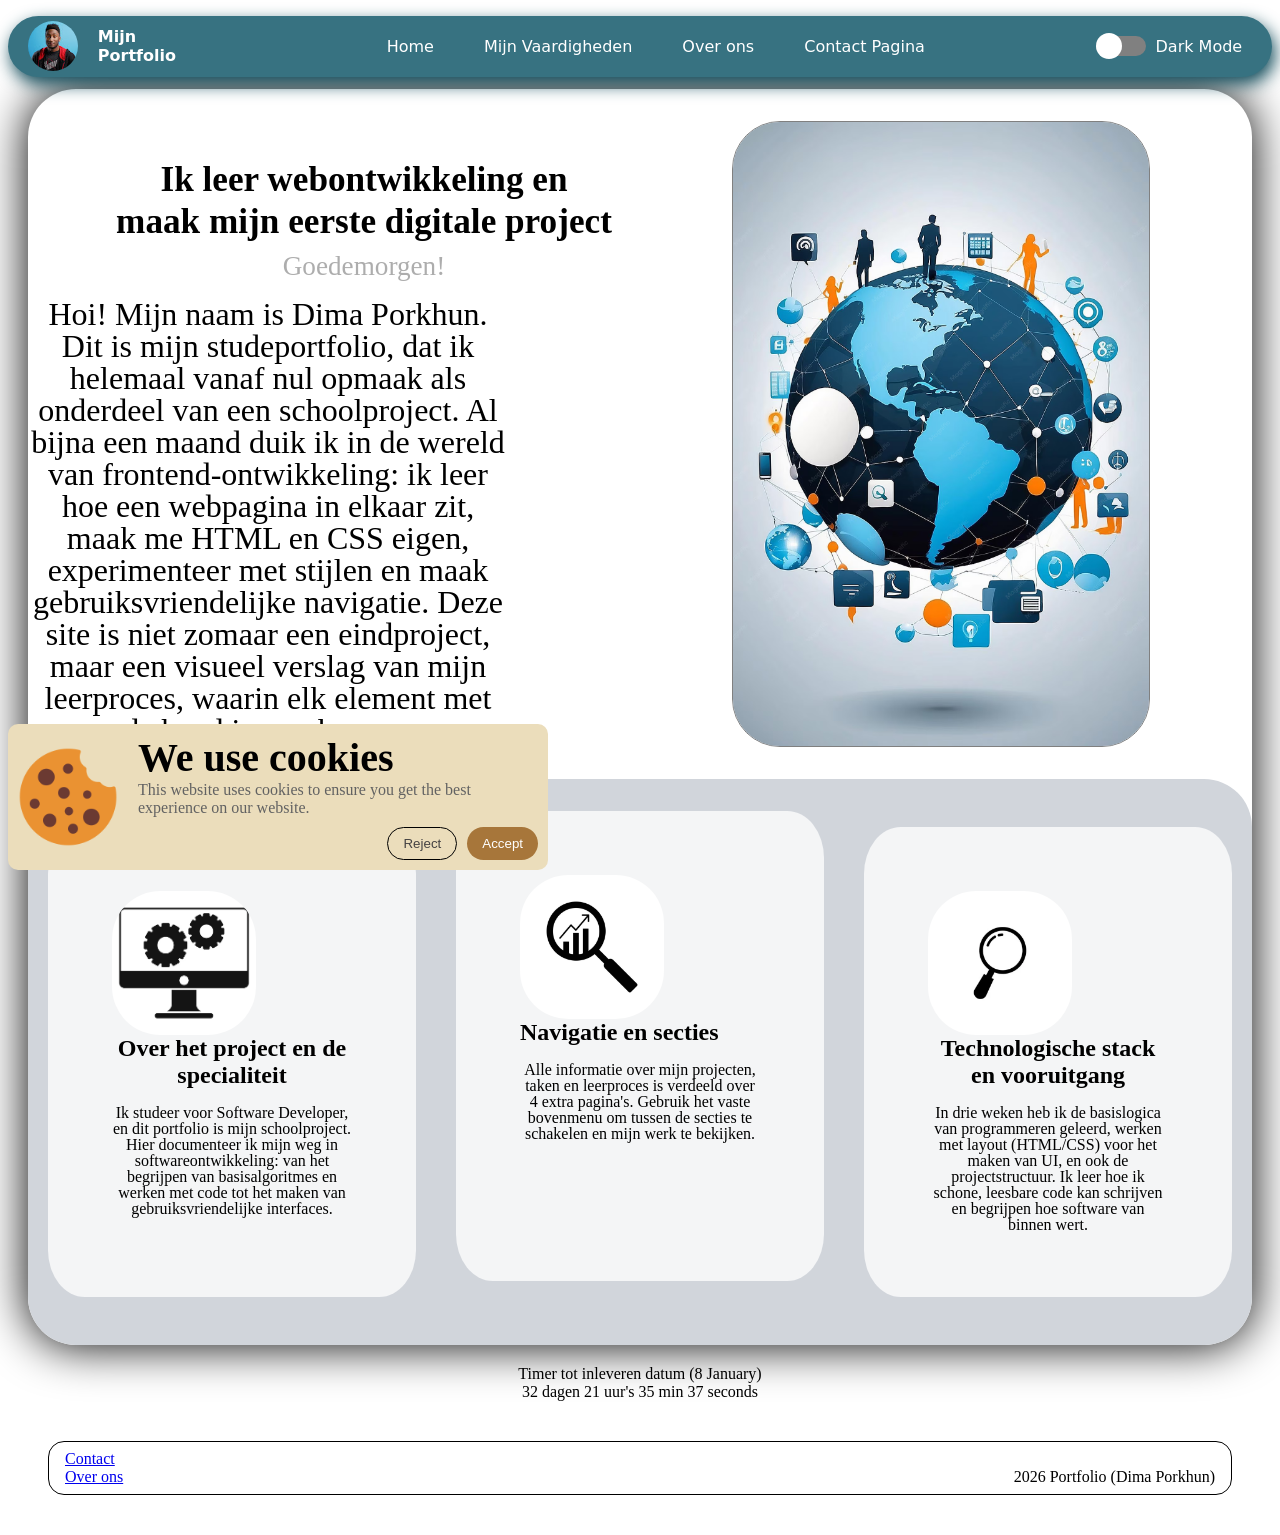
==== index.html @ 066b12b6 "burgerMenu & mediaQuarities" ====
<!DOCTYPE html>
<html lang="en">
<head>
    <meta charset="UTF-8">
    <meta name="viewport" content="width=device-width, initial-scale=1.0">
    <title>Document</title>
    <link rel="stylesheet" href="styles/style.css">
    <link rel="stylesheet" href="styles/nav_bare.css">
    <link rel="stylesheet" href="styles/footer.css">
    <link rel="stylesheet" href="styles/cookies.css">
    <script type="module" src="js/cookies.js" defer></script>
    <script type="module" src="js/darkMode.js" defer></script>
    <script src="js/Home.js" defer></script>
    <script src="js/burgerMenu.js" defer></script>
</head>
<body>
    <header>
        <nav>
            <div class="left_nav">
                <img class="logo" src="img/channel-1.jpeg" alt="logo">
                <p>Mijn<br>Portfolio</p>
            </div>
            
            <div class="right_nav" id="right_nav">
                <ul class="list_nav" id="list_nav">
                    <li><a href="index.html" id="ya">Home</a></li>
                    <li><a href="mijn_vaardigheden.html">Mijn Vaardigheden</a></li>
                    <li><a href="Over_ons.html">Over ons</a></li>
                    <li><a href="Contact_page.html">Contact Pagina</a></li>
                </ul>
            </div>
            <div class="right_nav_mobile">
                <button id="burger_menu">
                    <div></div>
                    <div></div>
                    <div></div>
                </button>
                <div class="dark_mode_div">
                    <div id="switch_btn">
                        <div id="background_btn"><div id="cirkel_btn"></div></div>
                            
                    </div>
                        <p>Dark Mode</p>
                    </div>
                </div>
            </nav>
    </header>
    <main>
        <div id="cookie">
            <img src="img/8933123.png" alt="Cookie Icon">
            <div class="cookie_text">
                <h2>We use cookies</h2>
                <p>This website uses cookies to ensure you get the best experience on our website.</p> 
                <div class="cookie_buttons">
                    <button id="reject_button">Reject</button>
                    <button id="accept_button">Accept</button>
                </div>
            </div>
        </div>
            <div class="main">
                <div class="main_up">
                    <div class="left_up">
                        
                        <h1>Ik leer webontwikkeling en maak mijn eerste digitale project</h1>
                        <p id="welcome_morning">Goedemorgen!</p>
                        <p id="welcome_afternoon">Goedemiddag!</p>
                        <p id="welcome_evening">Goedenavond!</p>
                        <p class="text_top">
                            Hoi! Mijn naam is Dima Porkhun. Dit is mijn studeportfolio, dat ik helemaal vanaf
                            nul opmaak als onderdeel van een schoolproject. Al bijna een maand duik ik in de 
                            wereld van frontend-ontwikkeling: ik leer hoe een webpagina in elkaar zit, maak 
                            me HTML en CSS eigen, experimenteer met stijlen en maak gebruiksvriendelijke 
                            navigatie. Deze site is niet zomaar een eindproject, maar een visueel verslag
                            van mijn leerproces, waarin elk element met de hand is geschreven.
                        </p>
                    </div>
                    <div class="img_div">
                        <img class="img_globaleconectiviteit" id="img_connectiviteit" src="img/global-communication-background-business-network-design_1108314-242689.avif" alt="">
                    </div>
                </div>
                <div class="cards_bottom">
                    <div class="card"> 
                        <img class="img_bottom" src="img/electric-vehicle-repair-monitor-icon-simple-illustration-of-electric-vehicle-repair-monitor-vector-icon-for-web-design-isolated-on-white-background_98396-25808.avif" alt="icon">
                        <div class="text_cards">
                            <h2>Over het project en de specialiteit</h2>
                            <p>
                               Ik studeer voor Software Developer, en dit portfolio is mijn schoolproject. Hier documenteer
                               ik mijn weg in softwareontwikkeling: van het begrijpen van basisalgoritmes en werken met code 
                               tot het maken van gebruiksvriendelijke interfaces.
                            </p>
                        </div>
                    </div>

                    <div class="card1">
                        <img class="img_bottom" src="img/icon-analysis-research-data-design-template-vector.jpg" alt="icon">
                        <div class="text_cards">
                            <h2>Navigatie en secties</h2>
                            <p>
                                Alle informatie over mijn projecten, taken en leerproces is verdeeld over 4 extra pagina's. 
                                Gebruik het vaste bovenmenu om tussen de secties te schakelen en mijn werk te bekijken.
                            </p>
                        </div>
                    </div>

                    <div class="card">
                        <img class="img_bottom" src="img/OIP.webp" alt="icon">
                        <div class="text_cards">
                            <h2>Technologische stack en vooruitgang</h2>
                            <p>
                                In drie weken heb ik de basislogica van programmeren geleerd, werken met layout (HTML/CSS) 
                                voor het maken van UI, en ook de projectstructuur. Ik leer hoe ik schone, leesbare code kan
                                 schrijven en begrijpen hoe software van binnen wert.
                            </p>
                        </div>
                    </div>
                    
                </div>
            </div>
            <div id="timer_div">
                <p>Timer tot inleveren datum (8 January)</p>
                <p id="timer"></p>
            </div>
    </main>
    <footer>
        <p><a href="Contact_page.html">Contact<a><br><a href="Over_ons.html">Over ons</a></p>
        <p>2026 Portfolio (Dima Porkhun)</p>
    </footer>
</body>
</html>
---- styles/style.css ----
*::before, *::after{
    box-sizing: border-box;
}

:root{
    --bg-color: #ffffffc1;
    --main: #ffffff;
    --text-color: #000000;
    --cards_bottom: #d1d5db;
    --shadow-box: rgb(0, 0, 0);
    --welcome: rgba(0, 0, 0, 0.321);
}

:root.dark{
    --bg-color: #000000ea;
    --main: #00000018;
    --text-color: #ffffff;
    --cards_bottom: #343333a8;
    --shadow-box: rgb(44, 117, 186);
    --welcome: grey;
}


p, h1, h2{
    margin: 0;
}


body{
    background-color: var(--bg-color);
    color: var(--text-color);
}




.main{
    margin: 20px;
    box-shadow: 0px 0px 3em  var(--shadow-box);
    border-radius: 3em;
}


.main_up{
    display: flex; 
    justify-content: space-between;  
    height: auto;
    max-width: 90vw;
}

.left_up>*{
    justify-content: center;
    display: flex;
}



.left_up>h1{
    margin: 2em 2em 0.5rem;
    font-size: 2.2rem;
    line-height: 1.2;
    text-align: center;         
    padding: 0 16px;     
    box-sizing: border-box;
}

.img_div{
    max-width: 30rem;
    box-sizing: border-box;
    display: block;
    padding: 2rem;
    align-self: center;
}

.img_globaleconectiviteit{
    max-width: 100%;
    margin: 0;
    border: 1px solid grey;
    display: block;
    border-radius: 3rem;
    align-items: center;
}

#welcome_morning,            /* js welcome! flex! */
#welcome_afternoon,
#welcome_evening{
    display: none;
    justify-self: center;
    font-size: 170%;
    font-weight: lighter; 
    color: var(--welcome);
}



.text_top{
    margin-top: 1rem;
    overflow-wrap: anywhere;   
    font-size: 2rem; 
    width: 30rem;
    justify-self: center;
    text-align: center;
    line-height: 2rem;
}



.cards_bottom{ /**/
    background-color: var(--cards_bottom);
    padding: 3rem 0;
    display: flex;
    flex-direction: row;
    justify-content: space-around;
    border-radius: 3em;
    height: auto;
    
}

#timer_div{
    display: flex;
    flex-direction: column;
    align-items: center;
    justify-content: center;
    color: var(--text-color);
}



.card{
    flex-direction: column;
    max-width: 15rem;
    background-color: var(--bg-color);
    padding: 4rem;
    border-radius: 10%;
}

.card h2, .card1 h2{
    text-align: center;
}

.card1{
    flex-direction: column;
    width: 15rem;
    background-color: var(--bg-color);
    padding: 4rem;
    border-radius: 10%;
    position: relative;  
    bottom: 1rem;
}

.img_bottom{
    max-width: 60%;
    display: flex;
    justify-self: center;
    border-radius: 3rem;
}


.text_cards h2{
    display: flex;
    justify-self: center;
    margin-bottom: 1rem;
    text-align: center;
}

.text_cards p,
.card1 p{
    overflow-wrap: anywhere;   
    font-size: 1rem; 
    text-align: center;
    line-height: 1rem;
}

.hidden{
    display: none !important;
}

.visible{
    display: flex !important;
}

@media (max-width: 1220px) {

    .left_up{
        padding-bottom: 1rem;
    }



    .main_up{
        flex-direction: column;
        align-items: center;
    }

    .cards_bottom, 
    .card1{
        flex-direction: column;
        position: static;
        align-items: center;
        gap: 20px;
    }


}

@media (max-width: 820px) {
    .left_up{
        padding-bottom: 1rem;
        
    }


    .main{
        width: 100%;
        margin: 0;
    }



    .main_up{
        flex-direction: column;
        align-items: center;
        justify-self: center;
    }

    .text_top{
        font-size: 20px;
        line-height: 20px;
        width: 300px;
    }
}

@media (max-width: 560px) {
    
    .main{
        width: 100vw;
    }

    .cards_bottom{
        padding: 10px;
        gap: 10px;
    }
    
    .left_up>h1{
        line-height: 0.9;
        font-size: 1.2rem;
    }

    .card,
    .card1{
        padding: 40px;
    }

    .left_up{
        padding-bottom: 1rem;
    }



    .main_up{
        flex-direction: column;
        align-items: center;
    }

    .text_top{
        font-size: 15px;
        line-height: 15px;
        width: 200px;
    }
}
---- styles/nav_bare.css ----
:root{
    --bg-color: #ffffffc1;

}

:root.dark{
    --bg-color: #000000ea;
}


button{
    margin: 0;
    padding: 0;
}


header{
    display: block;
    font-family:system-ui, -apple-system, BlinkMacSystemFont, 'Segoe UI', Roboto, Oxygen, Ubuntu, Cantarell, 'Open Sans', 'Helvetica Neue', sans-serif;
    position: sticky;
    top: 1em;
    z-index: 100;
    background-color: rgb(55, 114, 129);
    box-shadow: 3px 7px 17px rgb(15, 74, 89);
    padding: 0.3em;
    border-radius: 3em;
    align-items: center;
    max-width: 100%;
}



/*Ik heb justijy-content: space-between gebruiken
want anders wordt die nav baar niet zo mooi*/

nav{
    display: flex;
    flex-direction: row;
    justify-content: space-between;
    padding: 0 15px;
    width: 100% 0.1em;
}

#burger_menu{
    display: none;
    align-items: center;
    justify-content: center;
    flex-direction: column;
    gap: 5px;
    width: 40px;
    height: 40px;
    align-self: center;
    position: relative;
    border: none;
    border-radius: 50%;
    margin-left: none;
    order: 2;

}

#burger_menu>div{
    display: flex;
    width: 20px;
    height: 3px;
    background-color: grey;
    border-radius: 50px;
    
}



#right_nav.open{
    position: absolute;
    background-color: rgb(55, 114, 129);
    z-index: 100;
    right: 0;
    top: 70px;
    color: white;
    display: flex;
    align-items: center;
    justify-content: center;
    justify-self: center;
    padding: 1vw 2vw;
    border-radius: 20px;
}

#right_nav.open>ul{
    flex-direction: column;
    gap: 10px;
    margin: 0;
    padding: 0;
    font-size: 20px;
    
}


.right_nav{
    display: flex;
    align-items: center;
    align-content: center;
}

.right_nav>ul{
    display: flex;
    flex-direction: row;
    gap: 30px;
}

.right_nav>ul>li{
    list-style: none;
    
}

.right_nav>ul>li>a{
    text-decoration: none;
    color: white;
    padding: 10px;
    border-radius: 20px;
    transition: all 0.75s;
}

.right_nav_mobile{
    display: flex;
    gap: 20px;
}

.right_nav>ul>li>a:hover{
    background-color: rgb(181, 190, 12);
    color: white;
}

#switch_btn{
    display: flex;
    align-items: center;
    justify-content: center;
}

#background_btn{
    width: 50px;
    height: 20px;
    margin-right: 10px;
    display: flex;
    border-radius: 20px;
    background-color: grey;
    cursor: pointer;
    justify-content: left;
    transition: background-color 0.5s;
}

#background_btn.active{
    background-color: darkgreen;
}

#cirkel_btn{
    display: flex;
    width: 26px;
    height: 26px;
    background-color: white;
    border-radius: 50%;
    position: relative;
    align-self: center;
    transition: all 0.3s ease-in-out;
}

#cirkel_btn.active{
    transform: translateX(26px);
}

.dark_mode_div>p{
    display: flex;
    color: white;
}

.dark_mode_div{
    display: flex;
    align-items: center;
    margin-right: 10px;
}

.left_nav{
    display: flex;
    align-items: center;
    gap: 20px;
    color: white;
    font-weight: bold;
}

.left_nav>img{
    border-radius: 50%;
    max-width: 50px;
}

@media (max-width: 1200px) {
    #burger_menu{
        display: flex;
    }

    #right_nav{
        display: none;
    }
    
    
}

header{
   
}

@media (max-width: 820px) {
    .left_nav>p{
        font-size: 12px;
    }

    #background_btn{
        height: 15px;
        width: 40px;
    }

    #cirkel_btn{
        width: 20px;
        height: 20px;
    }

    #cirkel_btn.active{
        transform: translateX(20px);
    }

    .left_nav>img{
        width: 40px;
    }
    
    .left_nav{
        gap: 10px;
    }

    .dark_mode_div>p{
        display: none;
    }

    .right_nav_mobile{
        gap: 0;
    }

    #burger_menu {
        width: 25px;
        height: 25px;
        gap: 4px;
    }

    #burger_menu>div{
        width: 10px;
        height: 1.5px;
    }
}
---- styles/footer.css ----
footer{
    background-color: var(--bg-color);
    margin: 2.5em 2.5em;
    border: 1px solid black;
    display: flex;
    justify-content: space-between;
    align-items: flex-end;
    /*box-shadow: 2em 2em 10em rgb(70, 203, 137);*/
    border-radius: 1em;
}

footer p{
    margin: 0.5em 1em;
    display: inline-block;
}

@media (max-width: 560px) {
    footer{
        font-size: 13px;
    }
}
---- styles/cookies.css ----
*::before, *::after{
    box-sizing: border-box;
}

h2{
    margin: 0;
}

#cookie{
    align-items: center;
    display: flex;
    justify-self: center;
    max-width: 80vw;
    flex-direction: row;
    background-color: rgb(235, 221, 187);
    border-radius: 10px;
    padding: 10px;
    z-index: 100;
    position: fixed;
    bottom: 30px;
}

#cookie>img{
    max-width: 100px;
}

#cookie .cookie_text{
    margin-left: 20px;
}

.cookie_text>h2{
    font-size: 40px;
}

.cookie_text>p{
    color: rgb(98, 98, 98);
    overflow-wrap: anywhere;
    max-width: 400px;
}

.cookie_buttons{
    display: flex;
    justify-content: end;
    margin-top: 10px;
    gap: 10px;
}

.hidden{
    display: none !important;
}

.visible{
    display: flex !important;
}

#reject_button{
    background-color: white;
    color: black;
    border: 1px solid black;
    border-radius: 20px;
    padding: 8px 15px;
    background-color: rgb(235, 221, 187);
    color: rgb(69, 67, 67);
}

#reject_button:hover{
    background-color: rgba(52, 50, 50, 0.618);
    color: black;
    border: none;
    padding: 9px 16px;
}

#reject_button:active{
    opacity: 0.8;
}

#accept_button{
    background-color: rgb(167, 118, 58);
    color: white;
    border-radius: 20px;
    padding: 8px 15px;
    border: none;
}

#accept_button:hover{
    opacity: 0.8;
}

#accept_button:active{
    opacity: 0.6;
}
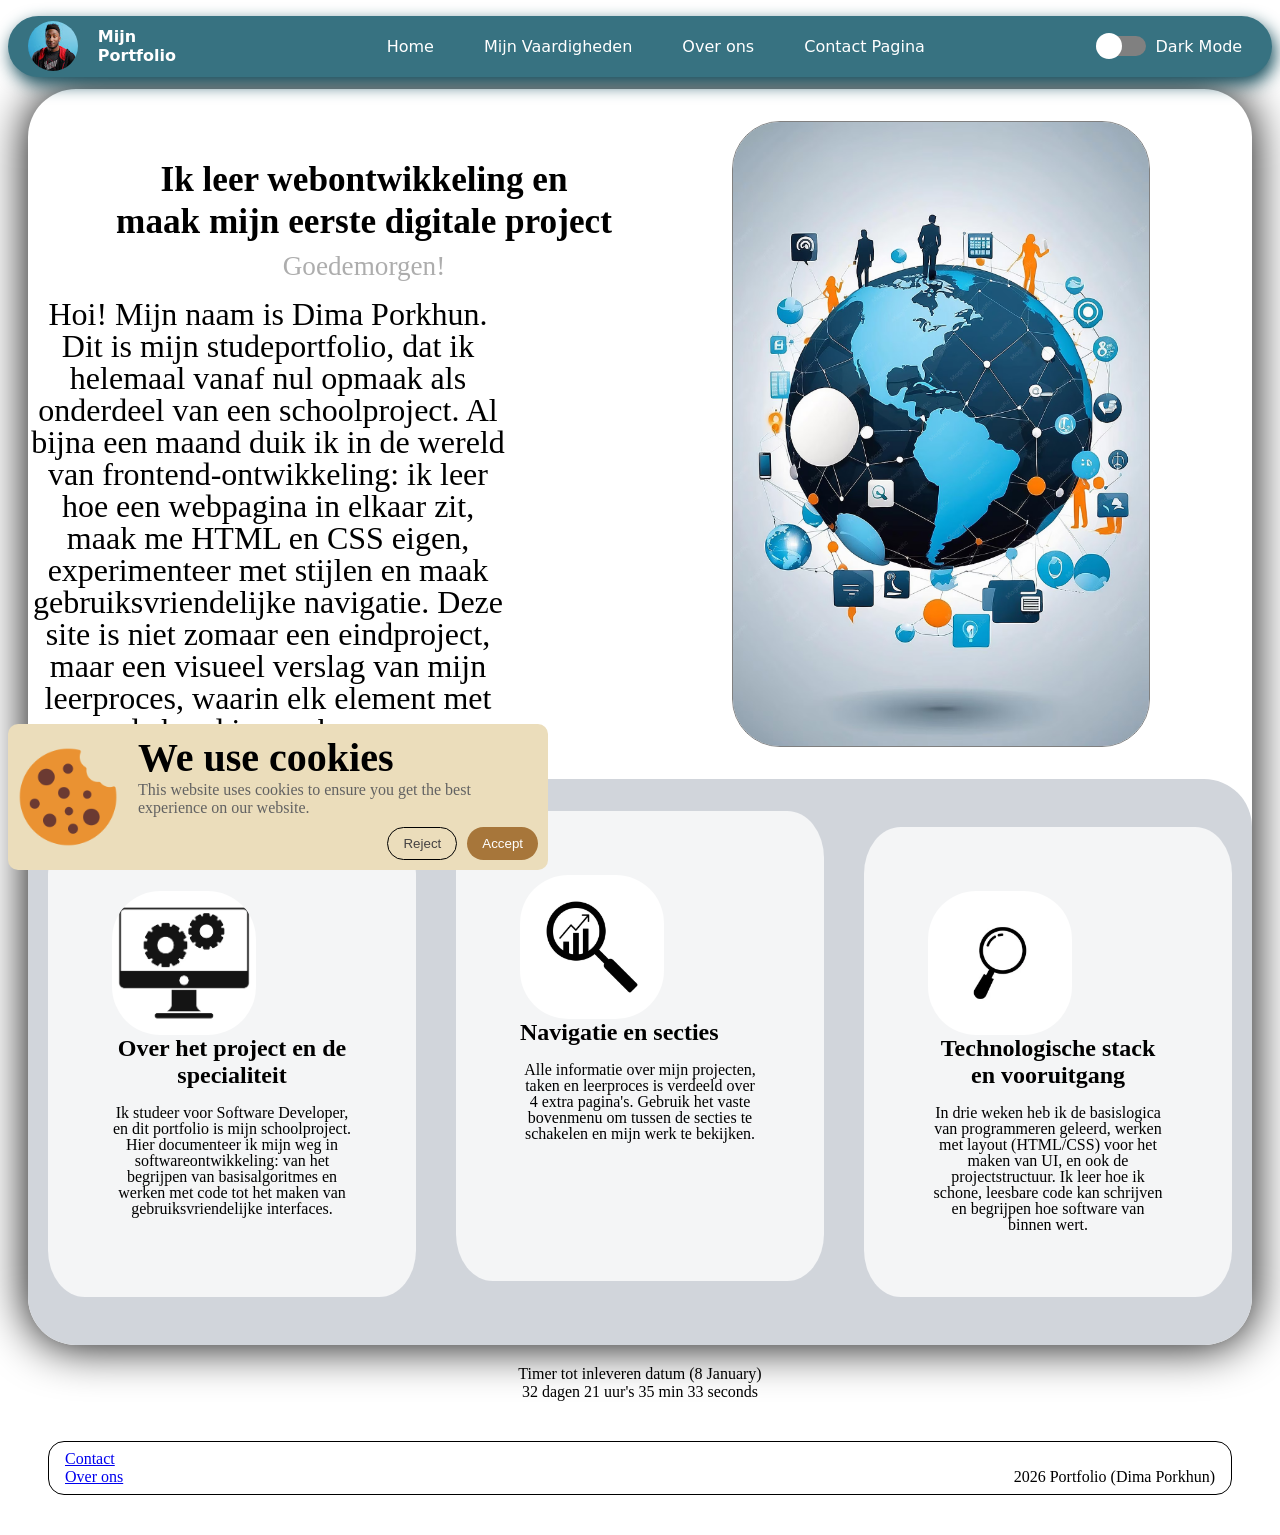
==== commit b7f14fd6: "titels" ====
--- a/index.html
+++ b/index.html
@@ -3,7 +3,7 @@
 <head>
     <meta charset="UTF-8">
     <meta name="viewport" content="width=device-width, initial-scale=1.0">
-    <title>Document</title>
+    <title>Home</title>
     <link rel="stylesheet" href="styles/style.css">
     <link rel="stylesheet" href="styles/nav_bare.css">
     <link rel="stylesheet" href="styles/footer.css">
